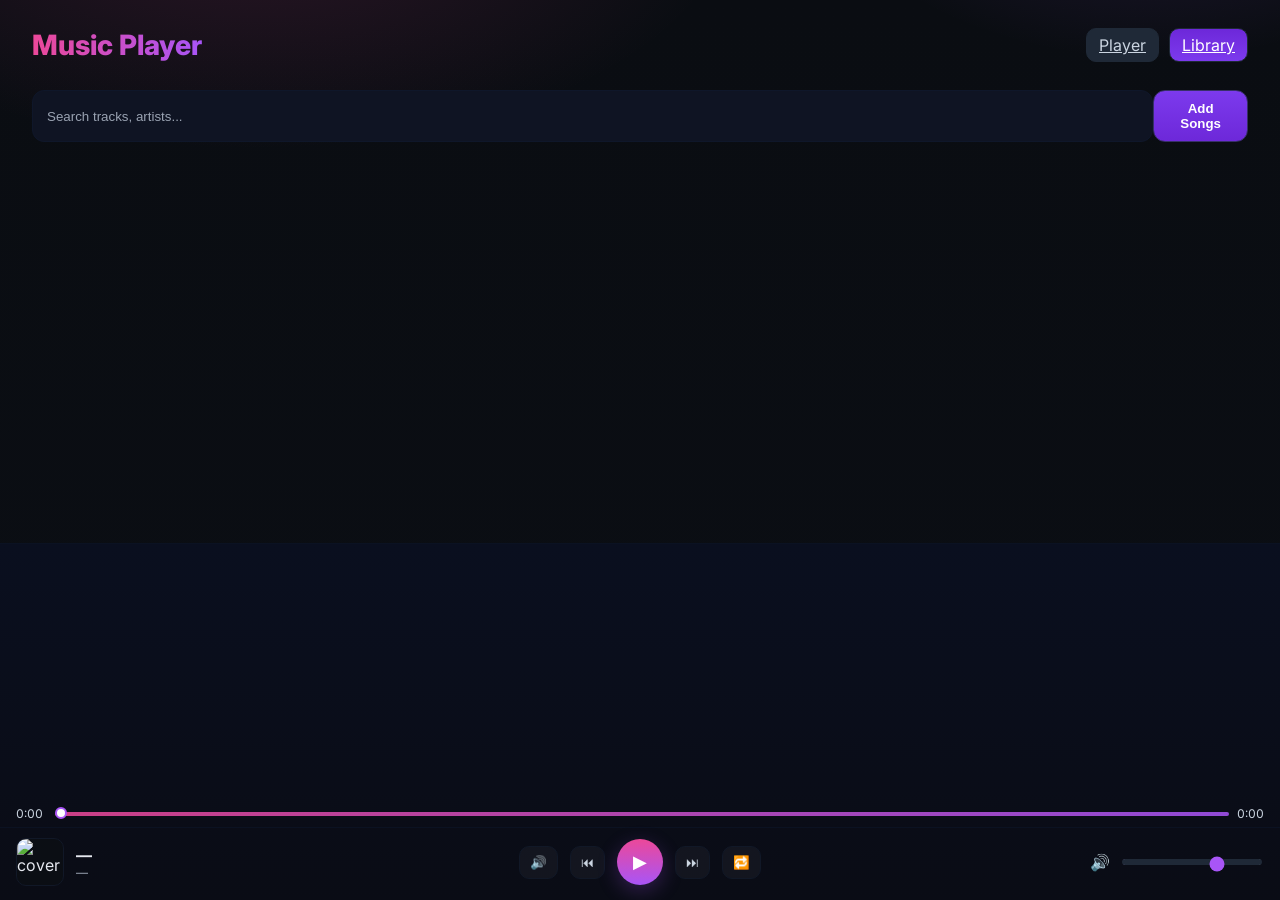
==== library.html @ a383c505 "First commit" ====
<!doctype html>
<html lang="en">

<head>
  <meta charset="utf-8" />
  <meta name="viewport" content="width=device-width, initial-scale=1" />
  <title>Music Library</title>
  <link rel="preconnect" href="https://fonts.googleapis.com">
  <link rel="preconnect" href="https://fonts.gstatic.com" crossorigin>
  <link href="https://fonts.googleapis.com/css2?family=Inter:wght@400;500;600;700;800&display=swap" rel="stylesheet">
  <link rel="stylesheet" href="styles.css" />
</head>

<body>
  <div class="app">
    <header class="topbar">
      <h1>Music Player</h1>
      <div class="top-actions">
        <a id="playerChip" class="chip" href="index.html">Player</a>
        <a id="libraryChip" class="chip active" href="library.html">Library</a>
      </div>
    </header>

    <section id="libraryView" class="library" aria-label="Library">
      <div class="searchbar-wrap">
        <input id="librarySearch" class="searchbar" type="search" placeholder="Search tracks, artists..." />
        <button id="addSongs" class="btn">Add Songs</button>
        <input id="filePicker" type="file" accept="audio/*" multiple hidden />
      </div>
      <div id="libraryGrid" class="library-grid" aria-live="polite"></div>
    </section>

    <footer class="player">
      <canvas id="visualizer" height="60"></canvas>
      <div class="timeline" aria-label="Timeline">
        <div class="time" id="currentTime">0:00</div>
        <input id="seek" type="range" min="0" max="1000" value="0" />
        <div class="time" id="duration">0:00</div>
      </div>
      <div class="nowbar">
        <div class="now-left">
          <img id="cover" class="cover" alt="cover" />
          <div>
            <div id="nowTitle" class="title">—</div>
            <div id="nowArtist" class="artist">—</div>
          </div>
        </div>

        <div class="controls">
          <button id="muteBtn" class="icon-btn" title="Mute">🔇</button>
          <button id="prevBtn" class="icon-btn" title="Previous">⏮</button>
          <button id="playPauseBtn" class="play">▶</button>
          <button id="nextBtn" class="icon-btn" title="Next">⏭</button>
          <button id="repeatBtn" class="icon-btn" title="Repeat">🔁</button>
        </div>

        <div class="volume">
          <span>🔊</span>
          <input id="volume" type="range" min="0" max="1" step="0.01" value="0.7" />
        </div>
      </div>
      <audio id="audio"></audio>
    </footer>
  </div>
  <div id="ctxMenu" class="ctx-menu" role="menu" aria-hidden="true"></div>
  <div id="snackbar" class="snackbar" role="status" aria-live="polite">
    <span id="snackbarMsg"></span>
    <button id="snackbarUndo" class="action">Undo</button>
  </div>
  <script src="app.js" defer></script>
</body>

</html>
---- styles.css ----
:root {
  --bg: #0b0e14;
  --bg-hole: #090c12;
  --panel: #121826;
  --panel-2: #192133;
  --text: #e6e8ef;
  --muted: #9aa3b2;
  --brand: #a855f7;
  --brand-2: #ec4899;
  --chip: #1f2937;
  --stroke: #111827;
  --success: #22c55e;
}

* {
  box-sizing: border-box
}

html,
body {
  height: 100%
}

body {
  margin: 0;
  font-family: Inter, system-ui, Segoe UI, Roboto, Arial, sans-serif;
  color: var(--text);
  background: radial-gradient(1200px 600px at 20% -10%, rgba(236, 72, 153, .15), transparent 40%),
    radial-gradient(900px 600px at 90% -20%, rgba(168, 85, 247, .18), transparent 40%),
    linear-gradient(180deg, #0a0d12 0%, #0b0e14 100%);
}

.app {
  min-height: 100%;
  display: flex;
  flex-direction: column
}

.topbar {
  display: flex;
  justify-content: space-between;
  align-items: center;
  padding: 28px 32px
}

.topbar h1 {
  margin: 0;
  font-size: 28px;
  font-weight: 800;
  background: linear-gradient(90deg, var(--brand-2), var(--brand));
  background-clip: text;
  -webkit-background-clip: text;
  color: transparent
}

.top-actions {
  display: flex;
  gap: 10px
}

.chip {
  background: var(--chip);
  color: #cbd5e1;
  border: 1px solid #1f2937;
  padding: 6px 12px;
  border-radius: 10px;
  cursor: pointer
}

.chip.active {
  background: linear-gradient(180deg, #6d28d9, #7c3aed);
  color: #fff
}

.content {
  display: grid;
  grid-template-columns: 300px 1fr;
  gap: 28px;
  padding: 0 32px 120px
}

.hidden {
  display: none !important
}

/* Library view */
.library {
  padding: 0 32px 120px
}

.searchbar-wrap {
  display: flex;
  padding: 0 0 16px
}

.searchbar {
  width: 100%;
  background: #0f1423;
  border: 1px solid #0f172a;
  border-radius: 12px;
  color: #e5e7eb;
  padding: 12px 14px;
  outline: none
}

.searchbar::placeholder {
  color: #9aa3b2
}

.library-grid {
  display: grid;
  grid-template-columns: repeat(6, minmax(0, 1fr));
  gap: 14px
}

.card {
  background: #121826;
  border: 1px solid #0f172a;
  border-radius: 12px;
  overflow: hidden;
  cursor: pointer;
  transition: transform .12s ease, box-shadow .2s ease
}

.card:hover {
  transform: translateY(-2px);
  box-shadow: 0 12px 30px rgba(0, 0, 0, .35)
}

.card .thumb {
  width: 100%;
  aspect-ratio: 1/1;
  object-fit: cover
}

.card .meta {
  padding: 8px 10px
}

.card .title {
  font-weight: 600;
  margin-bottom: 2px;
  font-size: 13px
}

.card .artist {
  font-size: 11px;
  color: var(--muted)
}

.card .len {
  font-size: 10px;
  color: #cbd5e1;
  margin-top: 4px
}

/* Context menu */
.ctx-menu {
  position: fixed;
  z-index: 1000;
  background: #0f1423;
  border: 1px solid #1f2937;
  border-radius: 10px;
  min-width: 160px;
  box-shadow: 0 12px 30px rgba(0, 0, 0, .4);
  padding: 6px;
  display: none
}

.ctx-item {
  display: flex;
  align-items: center;
  gap: 8px;
  padding: 8px 10px;
  color: #e5e7eb;
  border-radius: 8px;
  cursor: pointer
}

.ctx-item:hover {
  background: #111a2b
}

/* Snackbar */
.snackbar {
  position: fixed;
  left: 50%;
  transform: translateX(-50%);
  bottom: 86px;
  background: #0f1423;
  color: #e5e7eb;
  border: 1px solid #1f2937;
  border-radius: 10px;
  padding: 10px 14px;
  display: none;
  gap: 12px;
  align-items: center;
  box-shadow: 0 10px 30px rgba(0, 0, 0, .35);
  z-index: 1100
}

.snackbar .action {
  background: linear-gradient(180deg, #7c3aed, #6d28d9);
  color: #fff;
  border: 1px solid #382f69;
  padding: 6px 10px;
  border-radius: 8px;
  cursor: pointer
}

/* Drag handle */
.drag-handle {
  cursor: grab;
  color: #9aa3b2
}

.track.dragging {
  opacity: .6
}

@media (max-width: 1480px) {
  .library-grid {
    grid-template-columns: repeat(5, 1fr)
  }
}

@media (max-width: 1200px) {
  .library-grid {
    grid-template-columns: repeat(4, 1fr)
  }
}

@media (max-width: 960px) {
  .library-grid {
    grid-template-columns: repeat(3, 1fr)
  }
}

@media (max-width: 720px) {
  .library-grid {
    grid-template-columns: repeat(2, 1fr)
  }
}

.sidebar {
  background: rgba(255, 255, 255, .02);
  border: 1px solid #0f172a;
  border-radius: 14px;
  padding: 16px;
  height: 520px
}

.sidebar-head {
  display: flex;
  justify-content: space-between;
  align-items: center;
  margin-bottom: 10px
}

.sidebar-title {
  display: flex;
  gap: 8px;
  color: #cbd5e1;
  font-weight: 600
}

.icon-btn {
  background: rgba(255, 255, 255, .04);
  color: #cbd5e1;
  border: 1px solid #111827;
  padding: 8px 10px;
  border-radius: 10px;
  cursor: pointer
}

.icon-btn:hover {
  background: rgba(255, 255, 255, .07)
}

.playlist-list {
  display: flex;
  flex-direction: column;
  gap: 8px;
  margin-top: 8px
}

.playlist-item {
  display: flex;
  justify-content: space-between;
  align-items: center;
  padding: 14px;
  border-radius: 12px;
  background: transparent;
  border: 1px solid transparent;
  cursor: pointer
}

.playlist-item.active {
  background: linear-gradient(180deg, #101527, #0f1528);
  border-color: #1f2937;
  outline: 2px solid rgba(168, 85, 247, .25)
}

.row-actions {
  display: flex;
  align-items: center;
  gap: 6px
}

.mini-btn {
  background: #0f1423;
  border: 1px solid #1f2937;
  color: #cbd5e1;
  border-radius: 8px;
  padding: 6px 8px;
  cursor: pointer
}

.mini-btn:hover {
  background: #111a2b
}

.panel {
  background: linear-gradient(180deg, #0f1423, #0e1425);
  border: 1px solid #0f172a;
  border-radius: 14px;
  padding: 14px 14px 10px;
  box-shadow: 0 10px 40px rgba(0, 0, 0, .45)
}

.panel-head {
  display: flex;
  align-items: center;
  justify-content: space-between;
  padding: 10px 12px 6px
}

.panel h2 {
  margin: 6px 0 0;
  font-size: 20px
}

.btn {
  background: linear-gradient(180deg, #7c3aed, #6d28d9);
  color: #fff;
  border: 1px solid #382f69;
  padding: 10px 14px;
  border-radius: 12px;
  cursor: pointer;
  font-weight: 600
}

.btn:hover {
  filter: brightness(1.05)
}

.track-list {
  list-style: none;
  margin: 6px 4px 10px;
  padding: 0;
  display: flex;
  flex-direction: column;
  gap: 10px
}

.track {
  display: grid;
  grid-template-columns: auto 1fr auto auto;
  align-items: center;
  gap: 12px;
  padding: 14px;
  background: #121826;
  border: 1px solid #0f172a;
  border-radius: 12px
}

.track .meta {
  display: flex;
  align-items: center;
  gap: 12px
}

.track .meta img {
  width: 44px;
  height: 44px;
  border-radius: 10px;
  object-fit: cover
}

.track .title {
  font-weight: 600
}

.track .artist {
  color: var(--muted);
  font-size: 12px
}

.track .len {
  color: #cbd5e1
}

.track.active {
  outline: 2px solid rgba(168, 85, 247, .4);
  background: #151d2c
}

.player {
  position: fixed;
  left: 0;
  right: 0;
  bottom: 0;
  background: linear-gradient(180deg, #0a0f1f, #0a0c15);
  border-top: 1px solid #0b1222
}

#visualizer {
  width: 100%;
  display: block;
  background: transparent
}

/* Timeline row above controls */
.timeline {
  display: grid;
  grid-template-columns: auto 1fr auto;
  gap: 10px;
  align-items: center;
  padding: 6px 16px 6px;
  border-bottom: 1px solid #0b1222
}

.timeline .time {
  font-variant-numeric: tabular-nums;
  color: #cbd5e1;
  font-size: 12px
}

.timeline input[type="range"] {
  height: 4px;
  appearance: none;
  background: transparent
}

.timeline input[type="range"]::-webkit-slider-runnable-track {
  height: 4px;
  background: linear-gradient(90deg, rgba(236, 72, 153, .85), rgba(168, 85, 247, .85));
  border-radius: 999px
}

.timeline input[type="range"]::-webkit-slider-thumb {
  appearance: none;
  width: 12px;
  height: 12px;
  border-radius: 999px;
  background: #fff;
  border: 2px solid #a855f7;
  margin-top: -5px
}

.timeline input[type="range"]::-moz-range-track {
  height: 4px;
  background: linear-gradient(90deg, rgba(236, 72, 153, .85), rgba(168, 85, 247, .85));
  border-radius: 999px
}

.timeline input[type="range"]::-moz-range-thumb {
  width: 14px;
  height: 14px;
  border-radius: 999px;
  background: #fff;
  border: 2px solid #a855f7
}

/* Controls row */
.nowbar {
  display: grid;
  grid-template-columns: 1fr auto 1fr;
  align-items: center;
  gap: 24px;
  padding: 10px 16px 14px
}

.now-left {
  display: flex;
  align-items: center;
  gap: 12px
}

.cover {
  width: 48px;
  height: 48px;
  border-radius: 10px;
  background: #0b0e14;
  border: 1px solid #111827
}

.title {
  font-weight: 700
}

.artist {
  color: var(--muted);
  font-size: 12px
}

.controls {
  display: flex;
  align-items: center;
  gap: 12px;
  justify-self: center
}

.icon-btn {
  transition: transform .08s ease, filter .15s ease
}

.icon-btn:active {
  transform: translateY(1px)
}

.play {
  width: 46px;
  height: 46px;
  border-radius: 999px;
  border: none;
  cursor: pointer;
  color: #fff;
  background: linear-gradient(180deg, #ec4899, #a855f7);
  font-size: 18px;
  box-shadow: 0 6px 20px rgba(168, 85, 247, .25)
}

.play:hover {
  filter: brightness(1.05)
}

input[type="range"] {
  width: 100%;
  accent-color: var(--brand)
}

.volume {
  display: flex;
  align-items: center;
  gap: 10px;
  justify-self: end
}

.volume input[type="range"] {
  width: 140px
}

.volume input[type="range"]::-webkit-slider-runnable-track {
  height: 6px;
  background: #1f2937;
  border-radius: 999px
}

.volume input[type="range"]::-webkit-slider-thumb {
  appearance: none;
  width: 12px;
  height: 12px;
  border-radius: 999px;
  background: #a855f7;
  margin-top: -3px
}

.volume input[type="range"]::-moz-range-track {
  height: 6px;
  background: #1f2937;
  border-radius: 999px
}

.volume input[type="range"]::-moz-range-thumb {
  width: 12px;
  height: 12px;
  border-radius: 999px;
  background: #a855f7
}

@media (max-width: 960px) {
  .content {
    grid-template-columns: 1fr
  }

  .sidebar {
    height: auto
  }

  .nowbar {
    grid-template-columns: 1fr;
    gap: 12px
  }
}
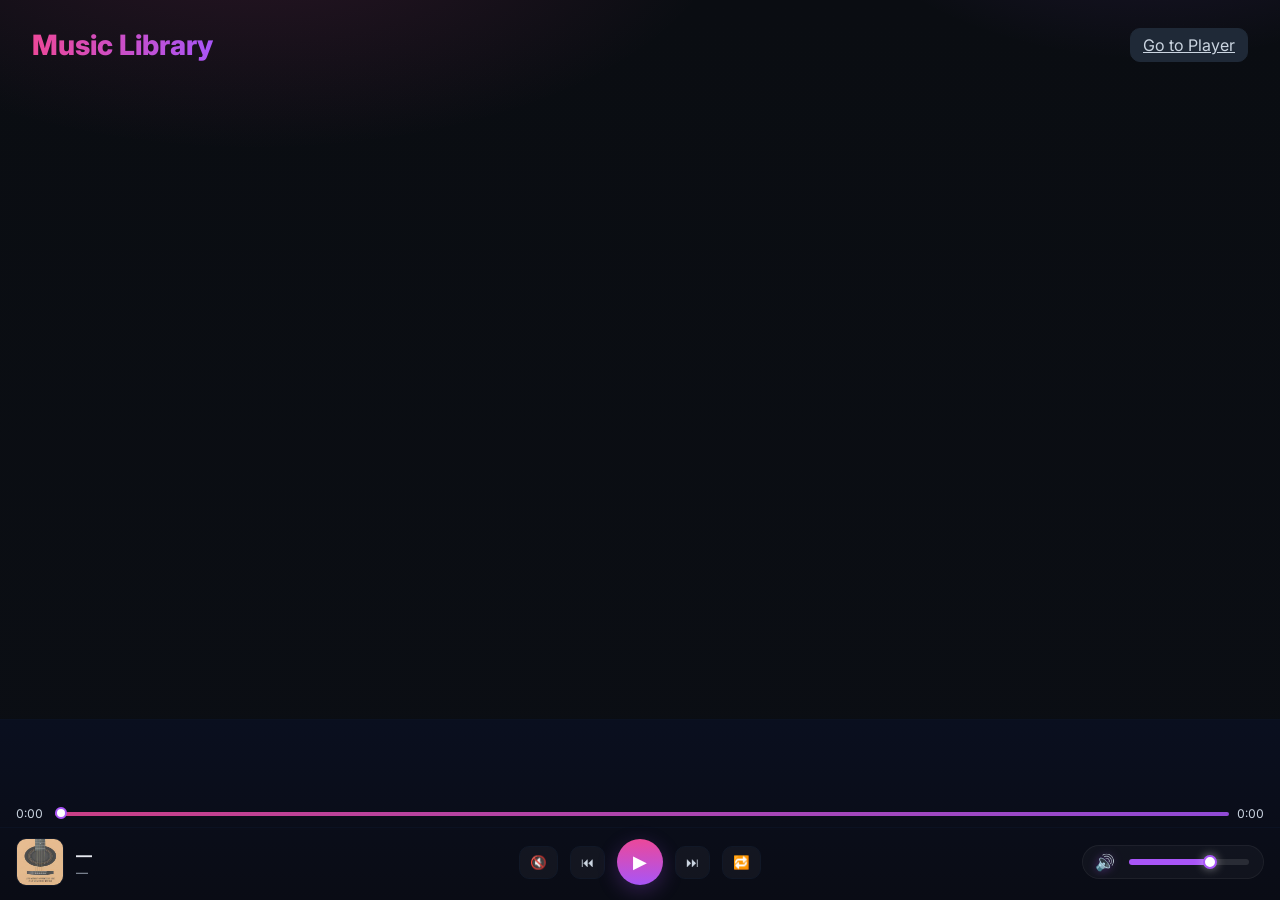
==== commit 669a525f: "Update web audio player with latest changes" ====
--- a/library.html
+++ b/library.html
@@ -2,72 +2,79 @@
 <html lang="en">
 
 <head>
-  <meta charset="utf-8" />
-  <meta name="viewport" content="width=device-width, initial-scale=1" />
-  <title>Music Library</title>
-  <link rel="preconnect" href="https://fonts.googleapis.com">
-  <link rel="preconnect" href="https://fonts.gstatic.com" crossorigin>
-  <link href="https://fonts.googleapis.com/css2?family=Inter:wght@400;500;600;700;800&display=swap" rel="stylesheet">
-  <link rel="stylesheet" href="styles.css" />
+    <meta charset="utf-8" />
+    <meta name="viewport" content="width=device-width, initial-scale=1" />
+    <title>Music Library</title>
+    <link rel="preconnect" href="https://fonts.googleapis.com">
+    <link rel="preconnect" href="https://fonts.gstatic.com" crossorigin>
+    <link href="https://fonts.googleapis.com/css2?family=Inter:wght@400;500;600;700;800&display=swap" rel="stylesheet">
+    <link rel="stylesheet" href="styles.css" />
 </head>
 
 <body>
-  <div class="app">
-    <header class="topbar">
-      <h1>Music Player</h1>
-      <div class="top-actions">
-        <a id="playerChip" class="chip" href="index.html">Player</a>
-        <a id="libraryChip" class="chip active" href="library.html">Library</a>
-      </div>
-    </header>
+    <div class="app">
+        <header class="topbar">
+            <h1>Music Library</h1>
+            <div class="top-actions">
+                <a href="index.html" class="chip">Go to Player</a>
+            </div>
+        </header>
 
-    <section id="libraryView" class="library" aria-label="Library">
-      <div class="searchbar-wrap">
-        <input id="librarySearch" class="searchbar" type="search" placeholder="Search tracks, artists..." />
-        <button id="addSongs" class="btn">Add Songs</button>
-        <input id="filePicker" type="file" accept="audio/*" multiple hidden />
-      </div>
-      <div id="libraryGrid" class="library-grid" aria-live="polite"></div>
-    </section>
+        <section id="libraryView" class="library" aria-label="Library">
+            <div class="searchbar-wrap">
+                <input id="librarySearch" class="searchbar" type="search" placeholder="Search tracks, artists..."
+                    aria-label="Search Library" />
+                <select id="librarySort" class="searchbar" style="width: auto; margin-left: 10px; cursor: pointer;"
+                    aria-label="Sort Library">
+                    <option value="dateAdded-desc">Recently Added</option>
+                    <option value="title-asc">A-Z</option>
+                    <option value="title-desc">Z-A</option>
+                    <option value="artist-asc">Artist</option>
+                </select>
+                <button id="clearLibraryBtn" class="btn btn-danger" style="margin-left: 10px;">Clear Library</button>
+            </div>
+            <div id="libraryGrid" class="library-grid" aria-live="polite" role="list"></div>
+        </section>
 
-    <footer class="player">
-      <canvas id="visualizer" height="60"></canvas>
-      <div class="timeline" aria-label="Timeline">
-        <div class="time" id="currentTime">0:00</div>
-        <input id="seek" type="range" min="0" max="1000" value="0" />
-        <div class="time" id="duration">0:00</div>
-      </div>
-      <div class="nowbar">
-        <div class="now-left">
-          <img id="cover" class="cover" alt="cover" />
-          <div>
-            <div id="nowTitle" class="title">—</div>
-            <div id="nowArtist" class="artist">—</div>
-          </div>
-        </div>
+        <footer class="player" aria-label="Audio Player">
+            <canvas id="visualizer" height="60" aria-hidden="true"></canvas>
+            <div class="timeline" aria-label="Timeline">
+                <div class="time" id="currentTime">0:00</div>
+                <input id="seek" type="range" min="0" max="1000" value="0" aria-label="Seek Slider" />
+                <div class="time" id="duration">0:00</div>
+            </div>
+            <div class="nowbar" role="region" aria-label="Playback Controls">
+                <div class="now-left">
+                    <img id="cover" class="cover" src="assets/default-cover.png" alt="cover" />
+                    <div>
+                        <div id="nowTitle" class="title">—</div>
+                        <div id="nowArtist" class="artist">—</div>
+                    </div>
+                </div>
 
-        <div class="controls">
-          <button id="muteBtn" class="icon-btn" title="Mute">🔇</button>
-          <button id="prevBtn" class="icon-btn" title="Previous">⏮</button>
-          <button id="playPauseBtn" class="play">▶</button>
-          <button id="nextBtn" class="icon-btn" title="Next">⏭</button>
-          <button id="repeatBtn" class="icon-btn" title="Repeat">🔁</button>
-        </div>
+                <div class="controls">
+                    <button id="muteBtn" class="icon-btn" title="Mute">🔇</button>
+                    <button id="prevBtn" class="icon-btn" title="Previous">⏮</button>
+                    <button id="playPauseBtn" class="play">▶</button>
+                    <button id="nextBtn" class="icon-btn" title="Next">⏭</button>
+                    <button id="repeatBtn" class="icon-btn" title="Repeat">🔁</button>
+                </div>
 
-        <div class="volume">
-          <span>🔊</span>
-          <input id="volume" type="range" min="0" max="1" step="0.01" value="0.7" />
-        </div>
-      </div>
-      <audio id="audio"></audio>
-    </footer>
-  </div>
-  <div id="ctxMenu" class="ctx-menu" role="menu" aria-hidden="true"></div>
-  <div id="snackbar" class="snackbar" role="status" aria-live="polite">
-    <span id="snackbarMsg"></span>
-    <button id="snackbarUndo" class="action">Undo</button>
-  </div>
-  <script src="app.js" defer></script>
+                <div class="volume">
+                    <span>🔊</span>
+                    <input id="volume" type="range" min="0" max="1" step="0.01" value="0.7"
+                        aria-label="Volume Slider" />
+                </div>
+            </div>
+            <audio id="audio"></audio>
+        </footer>
+    </div>
+    <div id="ctxMenu" class="ctx-menu" role="menu" aria-hidden="true"></div>
+    <div id="snackbar" class="snackbar" role="status" aria-live="polite">
+        <span id="snackbarMsg"></span>
+        <button id="snackbarUndo" class="action">Undo</button>
+    </div>
+    <script src="js/app.js" type="module"></script>
 </body>
 
-</html>+</html>
--- a/styles.css
+++ b/styles.css
@@ -247,7 +247,9 @@
   border: 1px solid #0f172a;
   border-radius: 14px;
   padding: 16px;
-  height: 520px
+  height: 520px;
+  display: flex;
+  flex-direction: column
 }
 
 .sidebar-head {
@@ -277,11 +279,20 @@
   background: rgba(255, 255, 255, .07)
 }
 
+.icon-btn.active {
+  background: rgba(168, 85, 247, 0.2);
+  color: #a855f7;
+  border-color: #a855f7;
+}
+
 .playlist-list {
   display: flex;
   flex-direction: column;
   gap: 8px;
-  margin-top: 8px
+  margin-top: 8px;
+  overflow-y: auto;
+  flex: 1;
+  padding-right: 4px
 }
 
 .playlist-item {
@@ -325,7 +336,10 @@
   border: 1px solid #0f172a;
   border-radius: 14px;
   padding: 14px 14px 10px;
-  box-shadow: 0 10px 40px rgba(0, 0, 0, .45)
+  box-shadow: 0 10px 40px rgba(0, 0, 0, .45);
+  height: 520px;
+  display: flex;
+  flex-direction: column
 }
 
 .panel-head {
@@ -333,11 +347,6 @@
   align-items: center;
   justify-content: space-between;
   padding: 10px 12px 6px
-}
-
-.panel h2 {
-  margin: 6px 0 0;
-  font-size: 20px
 }
 
 .btn {
@@ -360,7 +369,10 @@
   padding: 0;
   display: flex;
   flex-direction: column;
-  gap: 10px
+  gap: 10px;
+  overflow-y: auto;
+  flex: 1;
+  padding-right: 4px
 }
 
 .track {
@@ -553,6 +565,207 @@
 
 .volume input[type="range"]::-webkit-slider-runnable-track {
   height: 6px;
+  background: linear-gradient(to right, #a855f7 0%, #a855f7 var(--volume-percent), #1f2937 var(--volume-percent), #1f2937 100%);
+  border-radius: 999px
+}
+
+.volume input[type="range"]::-webkit-slider-thumb {
+  appearance: none;
+  width: 14px;
+  height: 14px;
+  border-radius: 999px;
+  background: #fff;
+  border: 2px solid #a855f7;
+  margin-top: -4px;
+  box-shadow: 0 2px 4px rgba(0, 0, 0, 0.3);
+  cursor: pointer;
+}
+
+.volume input[type="range"]::-moz-range-track {
+  height: 6px;
+  background: linear-gradient(to right, #a855f7 0%, #a855f7 var(--volume-percent), #1f2937 var(--volume-percent), #1f2937 100%);
+  border-radius: 999px
+}
+
+.volume input[type="range"]::-moz-range-thumb {
+  width: 14px;
+  height: 14px;
+  border-radius: 999px;
+  background: #fff;
+  border: 2px solid #a855f7;
+  box-shadow: 0 2px 4px rgba(0, 0, 0, 0.3);
+  cursor: pointer;
+}
+
+@media (max-width: 960px) {
+  .content {
+    grid-template-columns: 1fr
+  }
+
+  .sidebar {
+    height: auto
+  }
+
+  .nowbar {
+    grid-template-columns: 1fr;
+    gap: 12px
+  }
+}
+
+/* Library Selection Modal Overrides */
+.library-selection-modal .track {
+  grid-template-columns: 1fr auto;
+}
+
+.library-selection-modal .track .btn {
+  width: 80px;
+  padding-left: 0;
+  left: 0;
+  right: 0;
+  bottom: 0;
+  background: linear-gradient(180deg, #0a0f1f, #0a0c15);
+  border-top: 1px solid #0b1222
+}
+
+#visualizer {
+  width: 100%;
+  display: block;
+  background: transparent
+}
+
+/* Timeline row above controls */
+.timeline {
+  display: grid;
+  grid-template-columns: auto 1fr auto;
+  gap: 10px;
+  align-items: center;
+  padding: 6px 16px 6px;
+  border-bottom: 1px solid #0b1222
+}
+
+.timeline .time {
+  font-variant-numeric: tabular-nums;
+  color: #cbd5e1;
+  font-size: 12px
+}
+
+.timeline input[type="range"] {
+  height: 4px;
+  appearance: none;
+  background: transparent
+}
+
+.timeline input[type="range"]::-webkit-slider-runnable-track {
+  height: 4px;
+  background: linear-gradient(90deg, rgba(236, 72, 153, .85), rgba(168, 85, 247, .85));
+  border-radius: 999px
+}
+
+.timeline input[type="range"]::-webkit-slider-thumb {
+  appearance: none;
+  width: 12px;
+  height: 12px;
+  border-radius: 999px;
+  background: #fff;
+  border: 2px solid #a855f7;
+  margin-top: -5px
+}
+
+.timeline input[type="range"]::-moz-range-track {
+  height: 4px;
+  background: linear-gradient(90deg, rgba(236, 72, 153, .85), rgba(168, 85, 247, .85));
+  border-radius: 999px
+}
+
+.timeline input[type="range"]::-moz-range-thumb {
+  width: 14px;
+  height: 14px;
+  border-radius: 999px;
+  background: #fff;
+  border: 2px solid #a855f7
+}
+
+/* Controls row */
+.nowbar {
+  display: grid;
+  grid-template-columns: 1fr auto 1fr;
+  align-items: center;
+  gap: 24px;
+  padding: 10px 16px 14px
+}
+
+.now-left {
+  display: flex;
+  align-items: center;
+  gap: 12px
+}
+
+.cover {
+  width: 48px;
+  height: 48px;
+  border-radius: 10px;
+  background: #0b0e14;
+  border: 1px solid #111827
+}
+
+.title {
+  font-weight: 700
+}
+
+.artist {
+  color: var(--muted);
+  font-size: 12px
+}
+
+.controls {
+  display: flex;
+  align-items: center;
+  gap: 12px;
+  justify-self: center
+}
+
+.icon-btn {
+  transition: transform .08s ease, filter .15s ease
+}
+
+.icon-btn:active {
+  transform: translateY(1px)
+}
+
+.play {
+  width: 46px;
+  height: 46px;
+  border-radius: 999px;
+  border: none;
+  cursor: pointer;
+  color: #fff;
+  background: linear-gradient(180deg, #ec4899, #a855f7);
+  font-size: 18px;
+  box-shadow: 0 6px 20px rgba(168, 85, 247, .25)
+}
+
+.play:hover {
+  filter: brightness(1.05)
+}
+
+input[type="range"] {
+  width: 100%;
+  accent-color: var(--brand)
+}
+
+.volume {
+  display: flex;
+  align-items: center;
+  gap: 10px;
+  justify-self: end
+}
+
+.volume input[type="range"] {
+  width: 140px
+}
+
+.volume input[type="range"]::-webkit-slider-runnable-track {
+  height: 6px;
   background: #1f2937;
   border-radius: 999px
 }
@@ -592,4 +805,367 @@
     grid-template-columns: 1fr;
     gap: 12px
   }
-}+}
+
+/* Library Selection Modal Overrides */
+.library-selection-modal .track {
+  grid-template-columns: 1fr auto;
+}
+
+.library-selection-modal .track .btn {
+  width: 80px;
+  padding-left: 0;
+  padding-right: 0;
+  text-align: center;
+  justify-content: center;
+}
+
+/* Playlist Track Overrides */
+#visualizer {
+  width: 100%;
+  display: block;
+  background: transparent
+}
+
+/* Timeline row above controls */
+.timeline {
+  display: grid;
+  grid-template-columns: auto 1fr auto;
+  gap: 10px;
+  align-items: center;
+  padding: 6px 16px 6px;
+  border-bottom: 1px solid #0b1222
+}
+
+.timeline .time {
+  font-variant-numeric: tabular-nums;
+  color: #cbd5e1;
+  font-size: 12px
+}
+
+.timeline input[type="range"] {
+  height: 4px;
+  appearance: none;
+  background: transparent
+}
+
+.timeline input[type="range"]::-webkit-slider-runnable-track {
+  height: 4px;
+  background: linear-gradient(90deg, rgba(236, 72, 153, .85), rgba(168, 85, 247, .85));
+  border-radius: 999px
+}
+
+.timeline input[type="range"]::-webkit-slider-thumb {
+  appearance: none;
+  width: 12px;
+  height: 12px;
+  border-radius: 999px;
+  background: #fff;
+  border: 2px solid #a855f7;
+  margin-top: -5px
+}
+
+.timeline input[type="range"]::-moz-range-track {
+  height: 4px;
+  background: linear-gradient(90deg, rgba(236, 72, 153, .85), rgba(168, 85, 247, .85));
+  border-radius: 999px
+}
+
+.timeline input[type="range"]::-moz-range-thumb {
+  width: 14px;
+  height: 14px;
+  border-radius: 999px;
+  background: #fff;
+  border: 2px solid #a855f7
+}
+
+/* Controls row */
+.nowbar {
+  display: grid;
+  grid-template-columns: 1fr auto 1fr;
+  align-items: center;
+  gap: 24px;
+  padding: 10px 16px 14px
+}
+
+.now-left {
+  display: flex;
+  align-items: center;
+  gap: 12px
+}
+
+.cover {
+  width: 48px;
+  height: 48px;
+  border-radius: 10px;
+  background: #0b0e14;
+  border: 1px solid #111827
+}
+
+.title {
+  font-weight: 700
+}
+
+.artist {
+  color: var(--muted);
+  font-size: 12px
+}
+
+.controls {
+  display: flex;
+  align-items: center;
+  gap: 12px;
+  justify-self: center
+}
+
+.icon-btn {
+  transition: transform .08s ease, filter .15s ease
+}
+
+.icon-btn:active {
+  transform: translateY(1px)
+}
+
+.play {
+  width: 46px;
+  height: 46px;
+  border-radius: 999px;
+  border: none;
+  cursor: pointer;
+  color: #fff;
+  background: linear-gradient(180deg, #ec4899, #a855f7);
+  font-size: 18px;
+  box-shadow: 0 6px 20px rgba(168, 85, 247, .25)
+}
+
+.play:hover {
+  filter: brightness(1.05)
+}
+
+input[type="range"] {
+  width: 100%;
+  accent-color: var(--brand)
+}
+
+.volume {
+  display: flex;
+  align-items: center;
+  gap: 10px;
+  justify-self: end
+}
+
+.volume input[type="range"] {
+  width: 140px
+}
+
+.volume input[type="range"]::-webkit-slider-runnable-track {
+  height: 6px;
+  background: #1f2937;
+  border-radius: 999px
+}
+
+.volume input[type="range"]::-webkit-slider-thumb {
+  appearance: none;
+  width: 12px;
+  height: 12px;
+  border-radius: 999px;
+  background: #a855f7;
+  margin-top: -3px
+}
+
+.volume input[type="range"]::-moz-range-track {
+  height: 6px;
+  background: #1f2937;
+  border-radius: 999px
+}
+
+.volume input[type="range"]::-moz-range-thumb {
+  width: 12px;
+  height: 12px;
+  border-radius: 999px;
+  background: #a855f7
+}
+
+@media (max-width: 960px) {
+  .content {
+    grid-template-columns: 1fr
+  }
+
+  .sidebar {
+    height: auto
+  }
+
+  .nowbar {
+    grid-template-columns: 1fr;
+    gap: 12px
+  }
+}
+
+/* Library Selection Modal Overrides */
+.library-selection-modal .track {
+  grid-template-columns: 1fr auto;
+}
+
+.library-selection-modal .track .btn {
+  width: 80px;
+  padding-left: 0;
+  padding-right: 0;
+  text-align: center;
+  justify-content: center;
+}
+
+/* Playlist Track Overrides */
+.track-list .track {
+  grid-template-columns: 1fr auto auto;
+  gap: 8px;
+}
+
+.track-list .track .remove-btn,
+.track-list .track .rename-btn {
+  width: 80px;
+  padding-left: 0;
+  padding-right: 0;
+  text-align: center;
+  justify-content: center;
+  display: flex;
+  align-items: center;
+}
+
+.track.drag-over {
+  border: 2px dashed var(--brand);
+  background: rgba(168, 85, 247, 0.1);
+}
+
+/* Accessibility Focus Styles */
+:focus-visible {
+  outline: 2px solid var(--brand);
+  outline-offset: 2px;
+}
+
+.icon-btn:focus-visible,
+.btn:focus-visible,
+.playlist-item:focus-visible,
+.track:focus-visible,
+.card:focus-visible {
+  outline: 2px solid var(--brand-2);
+  outline-offset: 2px;
+}
+
+/* Ensure hidden inputs don't mess up layout but are still technically accessible if needed (though we use custom controls) */
+input[hidden] {
+  display: none;
+}
+
+/* Improved Volume Controls */
+.volume {
+  display: flex;
+  align-items: center;
+  gap: 12px;
+  justify-self: end;
+  background: rgba(255, 255, 255, 0.03);
+  padding: 6px 12px;
+  border-radius: 20px;
+  border: 1px solid rgba(255, 255, 255, 0.05);
+  transition: background 0.2s ease;
+}
+
+.volume:hover {
+  background: rgba(255, 255, 255, 0.06);
+}
+
+.volume span {
+  font-size: 16px;
+  filter: drop-shadow(0 0 5px rgba(168, 85, 247, 0.4));
+}
+
+.volume input[type="range"] {
+  width: 120px;
+  height: 6px;
+  background: linear-gradient(to right, var(--brand) 0%, var(--brand) var(--volume-percent, 70%), rgba(255, 255, 255, 0.1) var(--volume-percent, 70%), rgba(255, 255, 255, 0.1) 100%);
+  border-radius: 999px;
+  appearance: none;
+  cursor: pointer;
+}
+
+.volume input[type="range"]::-webkit-slider-runnable-track {
+  height: 6px;
+  background: transparent;
+  border-radius: 999px;
+}
+
+.volume input[type="range"]::-webkit-slider-thumb {
+  appearance: none;
+  width: 14px;
+  height: 14px;
+  border-radius: 50%;
+  background: #fff;
+  box-shadow: 0 0 10px rgba(255, 255, 255, 0.5);
+  margin-top: -4px;
+  transition: transform 0.1s ease, box-shadow 0.1s ease;
+}
+
+.volume input[type="range"]::-webkit-slider-thumb:hover {
+  transform: scale(1.2);
+  box-shadow: 0 0 15px rgba(255, 255, 255, 0.8);
+}
+
+.volume input[type="range"]::-moz-range-track {
+  height: 6px;
+  background: transparent;
+  border-radius: 999px;
+}
+
+.volume input[type="range"]::-moz-range-thumb {
+  width: 14px;
+  height: 14px;
+  border: none;
+  border-radius: 50%;
+  background: #fff;
+  box-shadow: 0 0 10px rgba(255, 255, 255, 0.5);
+  transition: transform 0.1s ease, box-shadow 0.1s ease;
+}
+
+.volume input[type="range"]::-moz-range-thumb:hover {
+  transform: scale(1.2);
+  box-shadow: 0 0 15px rgba(255, 255, 255, 0.8);
+}
+
+/* Visualizer Glow */
+#visualizer {
+  height: 80px;
+  filter: drop-shadow(0 0 8px rgba(168, 85, 247, 0.5));
+}
+
+.mini-btn.active {
+  background: var(--brand);
+  color: #fff;
+  border-color: var(--brand);
+}
+
+.pagination-controls {
+  display: flex;
+  justify-content: center;
+  align-items: center;
+  gap: 10px;
+  margin-top: 24px;
+}
+
+/* Custom Scrollbar */
+::-webkit-scrollbar {
+  width: 6px;
+}
+
+::-webkit-scrollbar-track {
+  background: transparent;
+}
+
+::-webkit-scrollbar-thumb {
+  background: #334155;
+  border-radius: 10px;
+}
+
+::-webkit-scrollbar-thumb:hover {
+  background: #475569;
+}
+
+
